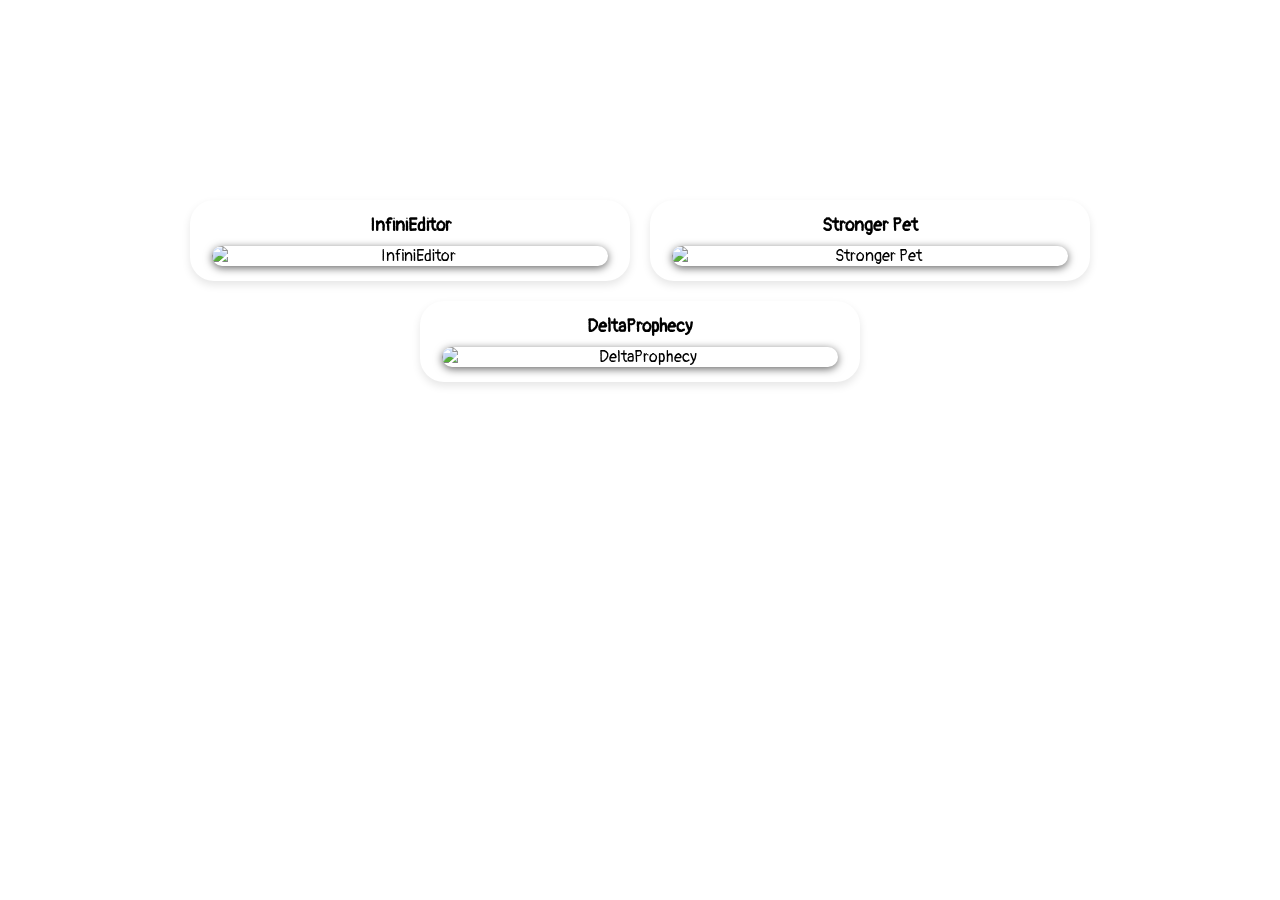
==== index.html @ 8d2cc995 "Create index.html" ====
<!DOCTYPE html>
<html>
  <head>
    <title>hippowatermelon</title>
    <link rel="stylesheet" href="styles.css" />
    <link rel="preconnect" href="https://fonts.googleapis.com">
    <link rel="preconnect" href="https://fonts.gstatic.com" crossorigin>
    <link href="https://fonts.googleapis.com/css2?family=Pangolin&display=swap" rel="stylesheet">
  </head>
  <body>
      <h1 class="title">hippowatermelon</h1>
      <p class="desc">welcome to my homepage! <br> check out stuff i've made here:</p>
      
      <div class="tiles-container">
        <a href="https://hippowatermelon.github.io/infini-editor/" target="_blank" class="tile">
          <div class="tile-title">InfiniEditor</div>
          <img src="./assets/preview/infini-editor.png" alt="InfiniEditor" class="tile-image" />
        </a>
      
        <a href="https://stronger-pet.vercel.app/" target="_blank" class="tile">
          <div class="tile-title">Stronger Pet</div>
          <img src="./assets/preview/stronger-pet.png" alt="Stronger Pet" class="tile-image" />
        </a>
      
        <a href="https://hippowatermelon.github.io/deltaprophecy/" target="_blank" class="tile">
          <div class="tile-title">DeltaProphecy</div>
          <img src="./assets/preview/deltaprophecy.png" alt="DeltaProphecy" class="tile-image" />
        </a>
      
        <!-- 
        <a href="https://secret-fourth-option.com" target="_blank" class="tile">
          <div class="tile-title">secret fourth option</div>
          <img src="https://secret-fourth-option.com/secret-fourth-option.png" alt="secret fourth option" class="tile-image" />
        </a> 
        -->
      </div>
      
    <footer>
      <p>© HippoWaterMelon 2025</p>
    </footer>
      
  </body>
</html>
---- styles.css ----
body{
  padding: 0px;
  text-align: center;
  font-family: "Pangolin", Sans-Serif;
  background-image: url(https://uploads.onecompiler.io/43j2hpyft/43t8nrcm9/istockphoto-2166371672-612x612.jpg);
  color: #fff;
}

.title {
  font-weight: 400;
  font-size: 50px;
}

.desc {
  font-weight: 150;
  font-size: 20px;
}

.tiles-container {
  display: flex;
  flex-wrap: wrap;
  gap: 20px;
  justify-content: center;
  color: #000;
}

.tile {
  background: white;
  border-radius: 24px;
  box-shadow: 0 4px 8px rgb(0 0 0 / 0.1);
  width: 440px;
  cursor: pointer;
  text-align: center;
  text-decoration: none;
  color: inherit;
  transition: transform 0.2s ease, box-shadow 0.2s ease;
  display: flex;
  flex-direction: column;
}

.tile:hover {
  transform: translateY(-5px);
  box-shadow: 0 10px 15px rgb(0 0 0 / 0.2);
}

.tile-title {
  padding: 15px 10px 10px;
  font-weight: bold;
  font-size: 1.1rem;
}

.tile-image {
  width: 90%;
  border-radius: 12px;
  object-fit: cover;
  margin: 0 auto 15px;
  box-shadow: 0 2px 8px rgb(0 0 0 / 0.6);
  flex-grow: 0;
}
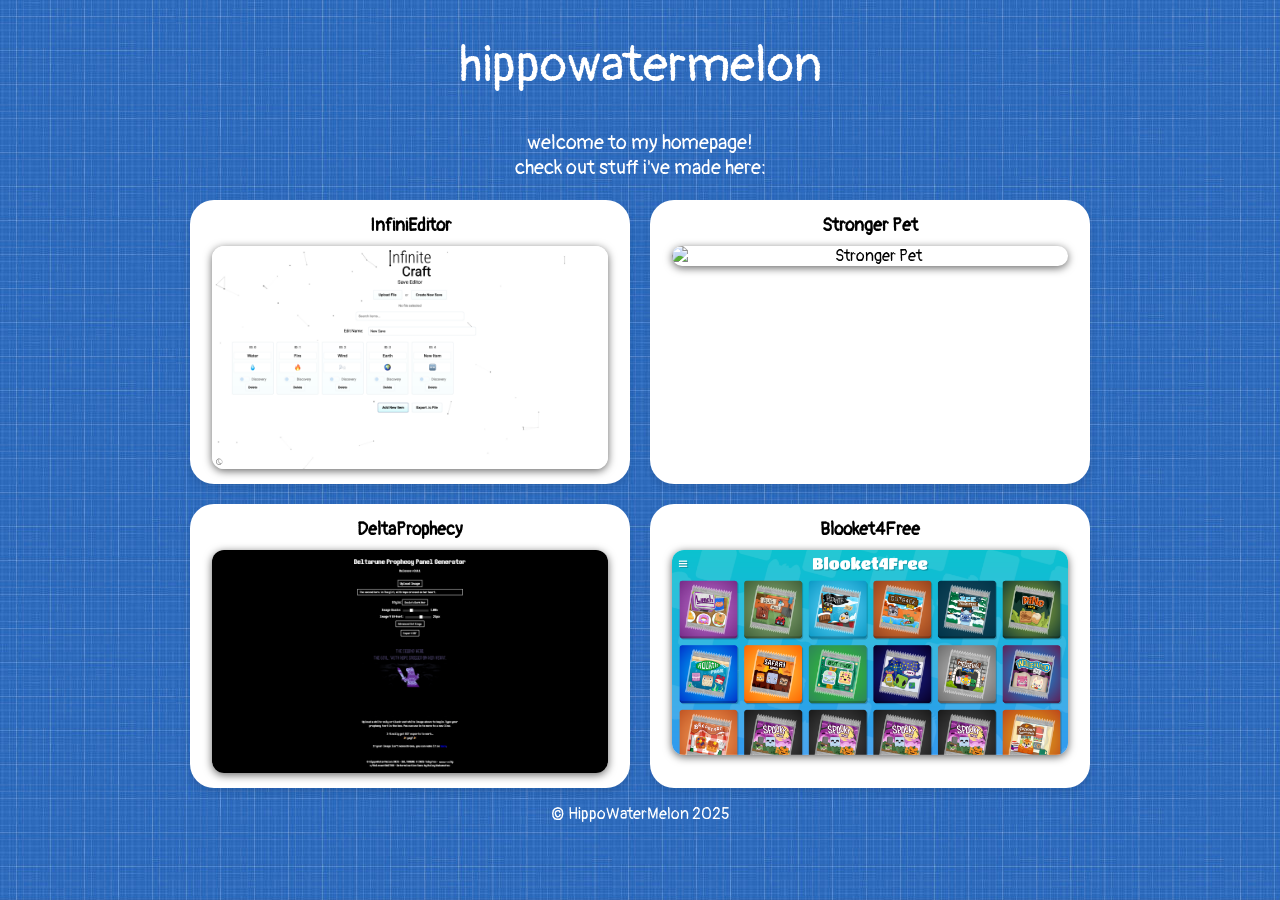
==== commit d3d8fd7d: "updates" ====
--- a/index.html
+++ b/index.html
@@ -26,11 +26,16 @@
           <div class="tile-title">DeltaProphecy</div>
           <img src="./assets/preview/deltaprophecy.png" alt="DeltaProphecy" class="tile-image" />
         </a>
+
+        <a href="https://blooket4free.vercel.app/" target="_blank" class="tile">
+          <div class="tile-title">Blooket4Free</div>
+          <img src="./assets/preview/blooket4free.png" alt="Blooket4Free" class="tile-image" />
+        </a>
       
         <!-- 
-        <a href="https://secret-fourth-option.com" target="_blank" class="tile">
-          <div class="tile-title">secret fourth option</div>
-          <img src="https://secret-fourth-option.com/secret-fourth-option.png" alt="secret fourth option" class="tile-image" />
+        <a href="https://secret-fifth-option.com" target="_blank" class="tile">
+          <div class="tile-title">secret fifth option</div>
+          <img src="https://secret-fifth-option.com/secret-fifth-option.png" alt="secret fifth option" class="tile-image" />
         </a> 
         -->
       </div>
--- a/styles.css
+++ b/styles.css
@@ -2,7 +2,7 @@
   padding: 0px;
   text-align: center;
   font-family: "Pangolin", Sans-Serif;
-  background-image: url(https://uploads.onecompiler.io/43j2hpyft/43t8nrcm9/istockphoto-2166371672-612x612.jpg);
+  background-image: url(./assets/bg.jpg);
   color: #fff;
 }
 
@@ -56,4 +56,5 @@
   margin: 0 auto 15px;
   box-shadow: 0 2px 8px rgb(0 0 0 / 0.6);
   flex-grow: 0;
-}+
+}
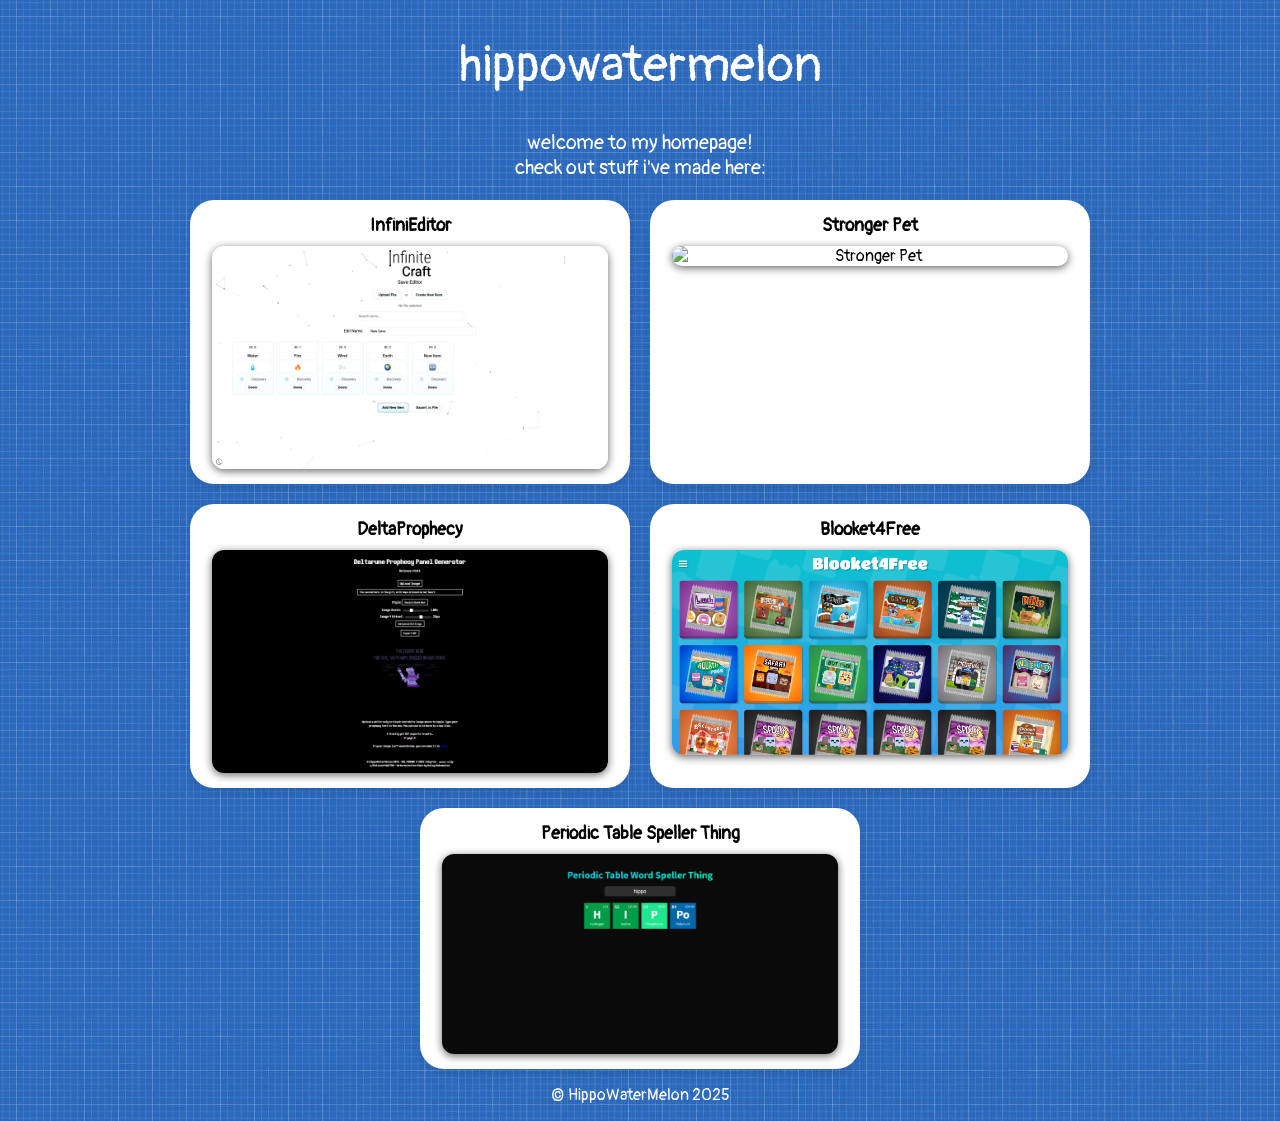
==== commit 2025eee6: "table" ====
--- a/index.html
+++ b/index.html
@@ -31,6 +31,11 @@
           <div class="tile-title">Blooket4Free</div>
           <img src="./assets/preview/blooket4free.png" alt="Blooket4Free" class="tile-image" />
         </a>
+
+        <a href="https://tablespell.vercel.app/" target="_blank" class="tile">
+          <div class="tile-title">Periodic Table Speller Thing</div>
+          <img src="./assets/preview/tablespell.png" alt="i dont wanna type allat again" class="tile-image" />
+        </a>
       
         <!-- 
         <a href="https://secret-fifth-option.com" target="_blank" class="tile">
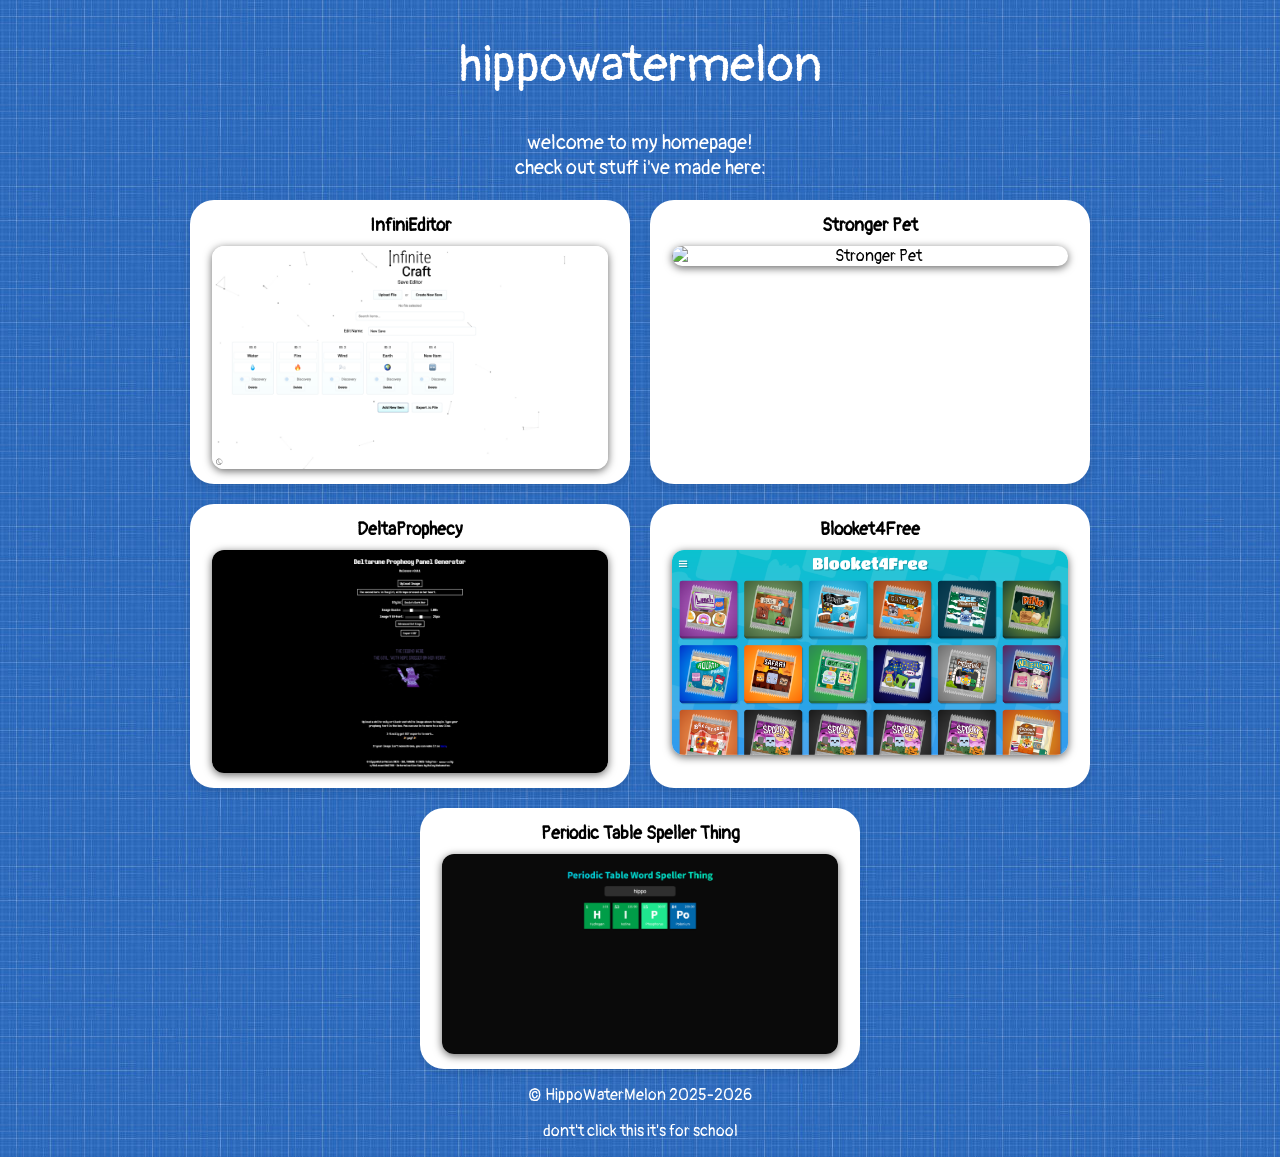
==== commit 5f9734d1: "yet again" ====
--- a/index.html
+++ b/index.html
@@ -27,7 +27,7 @@
           <img src="./assets/preview/deltaprophecy.png" alt="DeltaProphecy" class="tile-image" />
         </a>
 
-        <a href="https://blooket4free.vercel.app/" target="_blank" class="tile">
+        <a href="./redirect-thing.html" target="_blank" class="tile">
           <div class="tile-title">Blooket4Free</div>
           <img src="./assets/preview/blooket4free.png" alt="Blooket4Free" class="tile-image" />
         </a>
@@ -46,7 +46,8 @@
       </div>
       
     <footer>
-      <p>© HippoWaterMelon 2025</p>
+      <p>© HippoWaterMelon 2025-2026</p>
+      <p href="./redirect-thing.html">dont't click this it's for school</p>
     </footer>
       
   </body>
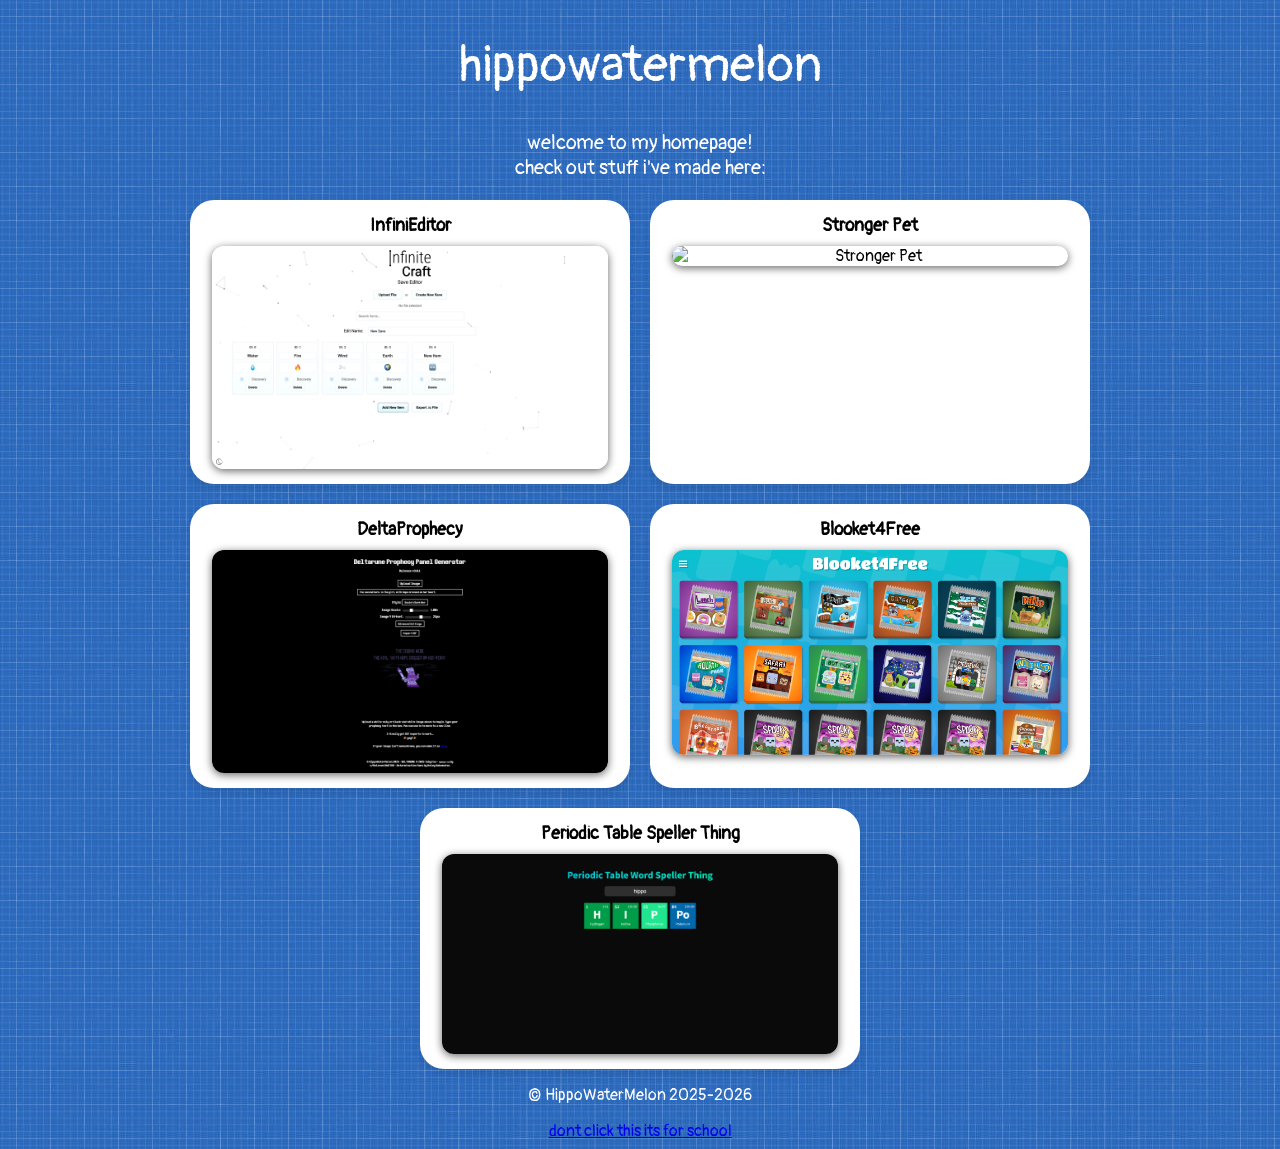
==== commit c5763cbc: "and again" ====
--- a/index.html
+++ b/index.html
@@ -47,7 +47,7 @@
       
     <footer>
       <p>© HippoWaterMelon 2025-2026</p>
-      <p href="./redirect-thing.html">dont't click this it's for school</p>
+      <a href="./redirect-thing.html">dont click this its for school</a>
     </footer>
       
   </body>
